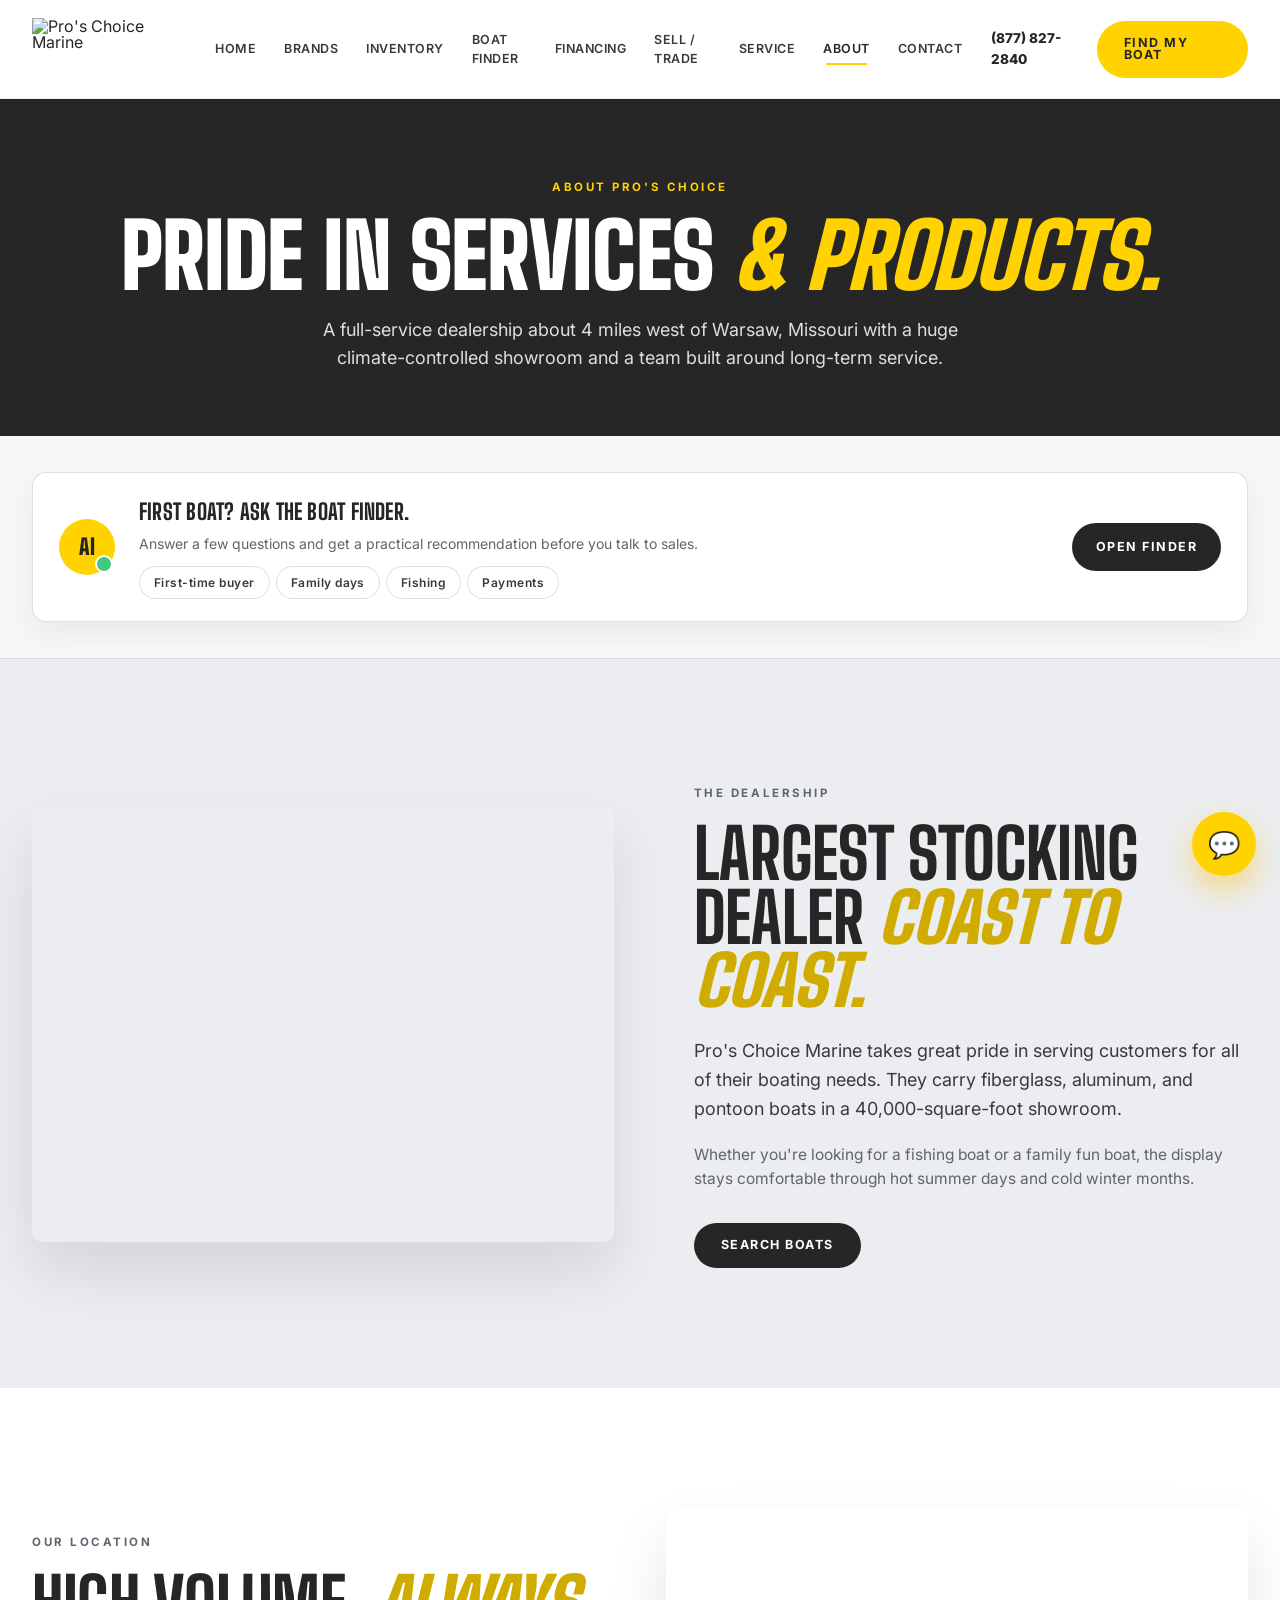
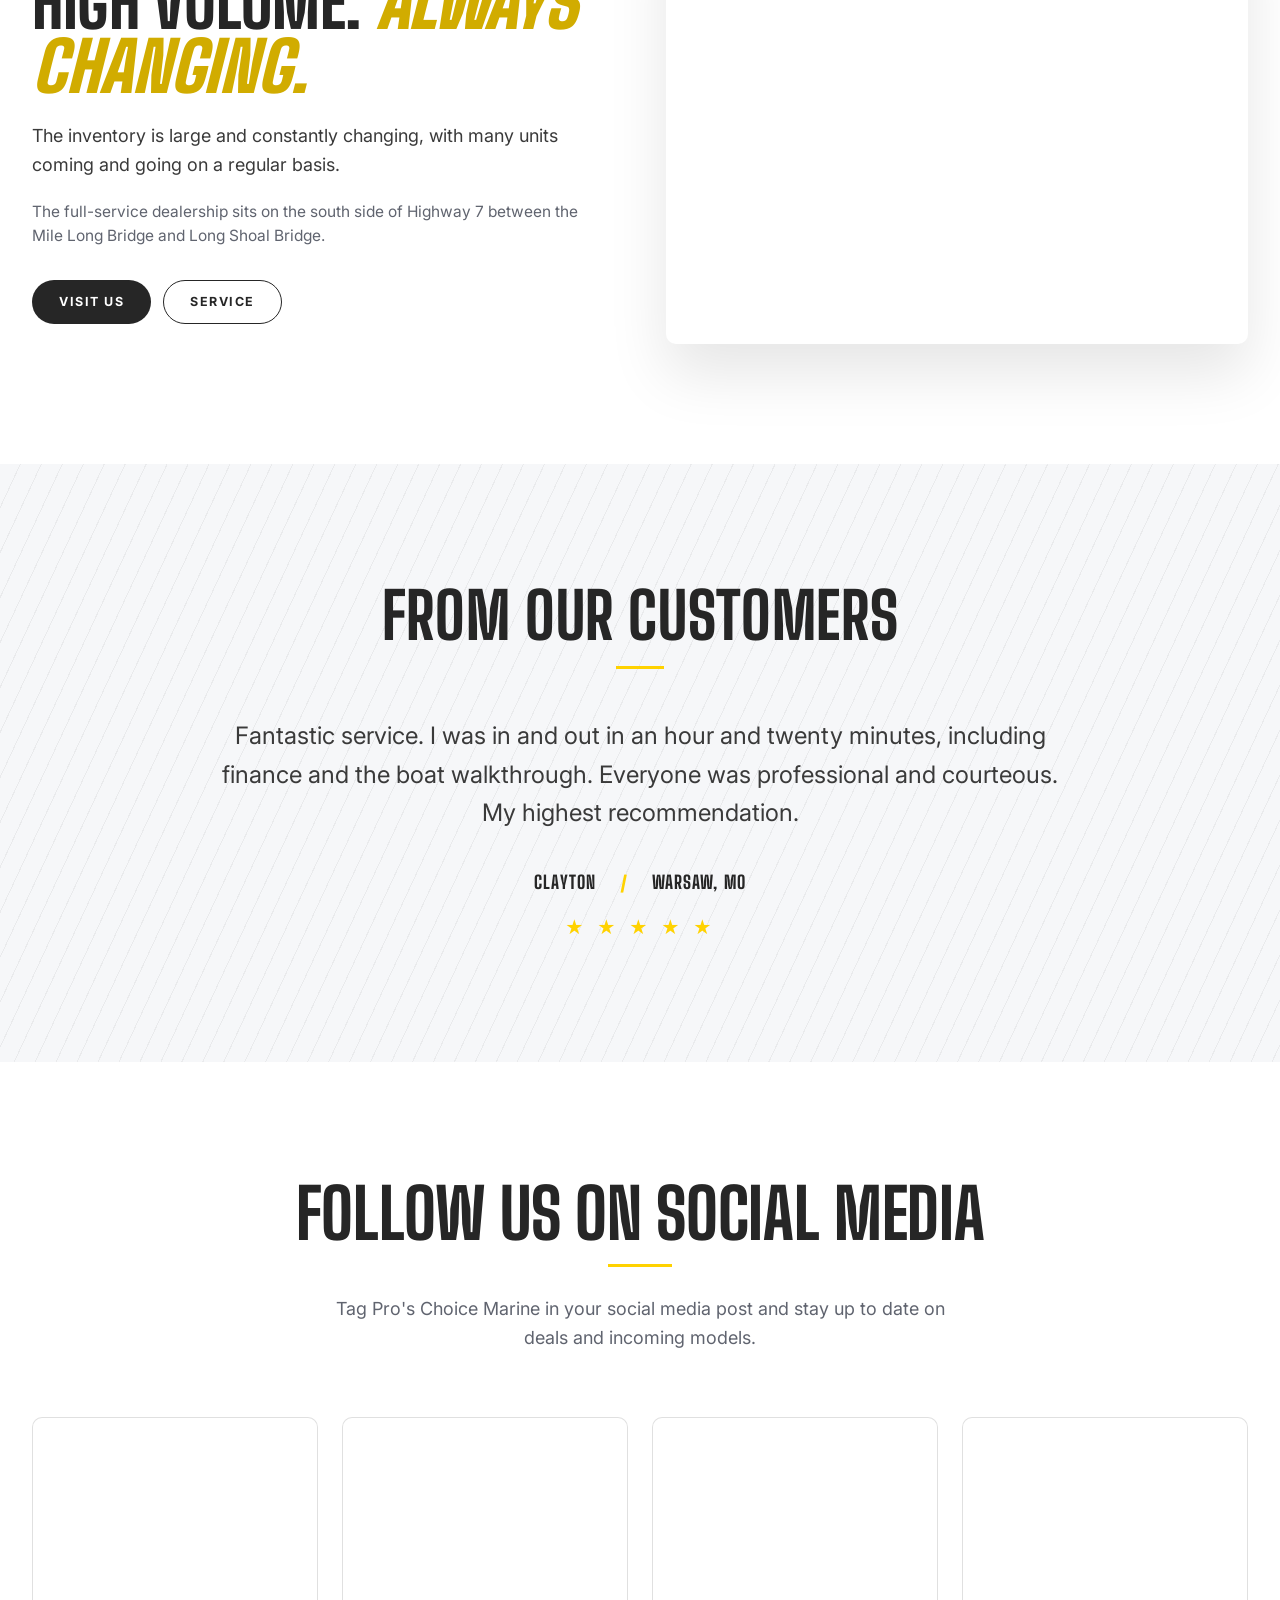
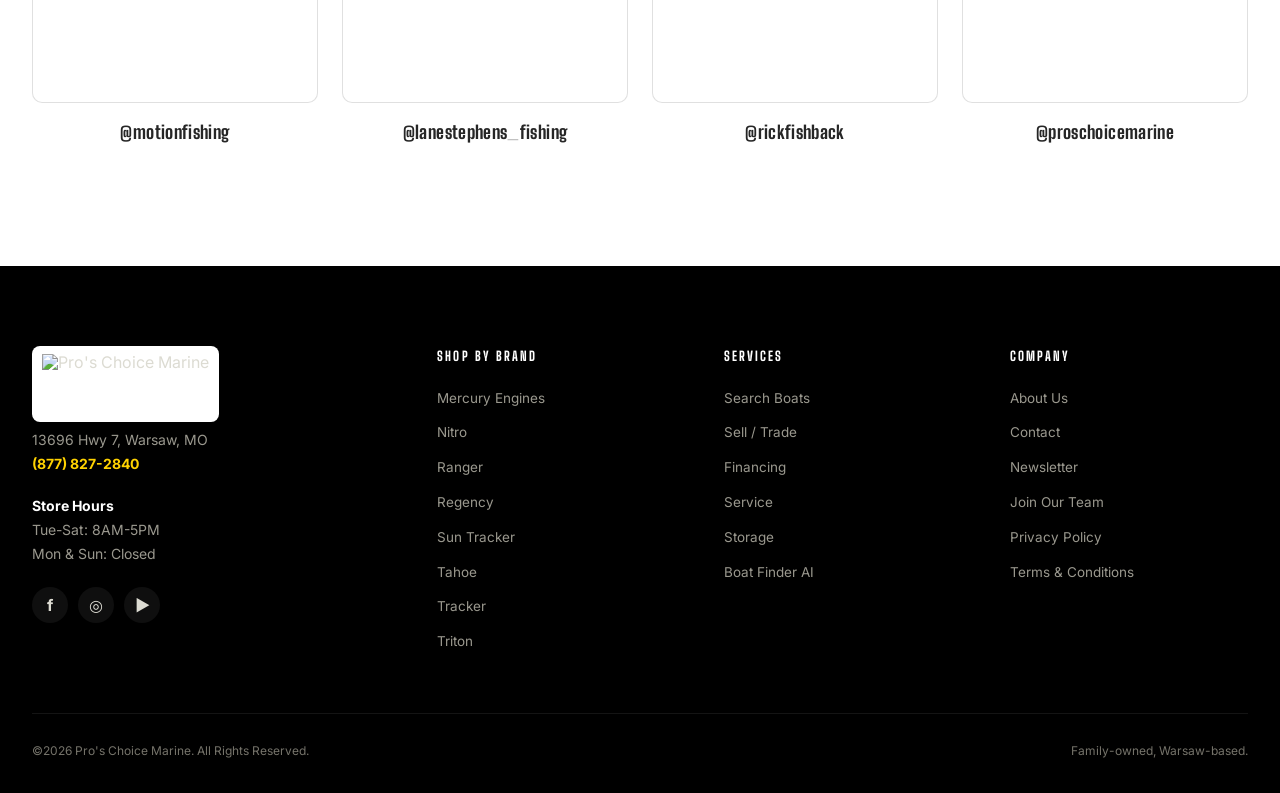
==== about.html @ fb66e01d "Initial Pro's Choice Marine website" ====
<!DOCTYPE html>
<html lang="en">
<head>
<meta charset="UTF-8" />
<meta name="viewport" content="width=device-width,initial-scale=1.0" />
<title>About Pro's Choice Marine</title>
<meta name="description" content="Learn about Pro's Choice Marine, the full-service boat dealership and marine repair center in Warsaw, Missouri." />
<meta name="theme-color" content="#000000">
<link rel="preconnect" href="https://fonts.googleapis.com">
<link rel="preconnect" href="https://fonts.gstatic.com" crossorigin>
<link href="https://fonts.googleapis.com/css2?family=Big+Shoulders+Display:wght@600;700;800;900&family=Inter:wght@400;500;600;700;800;900&display=swap" rel="stylesheet">
<link rel="stylesheet" href="styles.css">
</head>
<body>
<nav class="nav" id="siteNav">
  <div class="nav-in">
    <a href="index.html" class="logo" aria-label="Pro's Choice Marine"><img class="logo-img" src="https://www.proschoicemarine.com/images/logo-color.png" alt="Pro's Choice Marine"></a>
    <div class="nav-links">
      <a href="index.html">Home</a>
      <a href="brands.html">Brands</a>
      <a href="inventory.html">Inventory</a>
      <a href="boat-finder.html">Boat Finder</a>
      <a href="financing.html">Financing</a>
      <a href="sell-trade.html">Sell / Trade</a>
      <a href="service.html">Service</a>
      <a href="about.html" class="active" aria-current="page">About</a>
      <a href="contact.html">Contact</a>
    </div>
    <div class="nav-cta">
      <a href="tel:8778272840" class="nav-phone">(877) 827-2840</a>
      <a href="boat-finder.html" class="btn btn-accent">Find My Boat</a>
      <button class="mob-toggle" id="mobToggle" aria-label="Open menu">☰</button>
    </div>
  </div>
</nav>
<main>
<section class="page-hero">
  <div class="container">
    <span class="eyebrow">About Pro's Choice</span>
    <h1>Pride in services <em>&amp; products.</em></h1>
    <p class="lede">A full-service dealership about 4 miles west of Warsaw, Missouri with a huge climate-controlled showroom and a team built around long-term service.</p>
  </div>
</section>
<section class="ask-panel-section">
  <div class="container">
    <div class="ask-panel">
      <div class="ask-avatar">AI</div>
      <div class="ask-body">
        <strong>First boat? Ask the Boat Finder.</strong>
        <span>Answer a few questions and get a practical recommendation before you talk to sales.</span>
        <div class="ask-chips">
          <button data-chat="First-time buyer guide">First-time buyer</button>
          <button data-chat="Best boat for family days">Family days</button>
          <button data-chat="Best fishing boat">Fishing</button>
          <button data-chat="Financing">Payments</button>
        </div>
      </div>
      <a href="boat-finder.html" class="ask-cta">Open Finder</a>
    </div>
  </div>
</section>
<section class="block paper">
  <div class="container">
    <div class="about-block">
      <div class="about-img" style="background-image:url('https://dlqxt4mfnxo6k.cloudfront.net/proschoicemarine.com/aHR0cHM6Ly9zMy5hbWF6b25hd3MuY29tL2J1aWxkZXJjbG91ZC9iOGZlYTcwMjgyMmQxZTRhMTk5MjViNDYxMWQ5ZDk4MC5qcGVn/webp/800/800')"></div>
      <div><span class="eyebrow">The Dealership</span><h2 class="display" style="margin-top:18px;margin-bottom:24px">Largest stocking dealer <em>coast to coast.</em></h2><p class="lede" style="margin-bottom:20px">Pro's Choice Marine takes great pride in serving customers for all of their boating needs. They carry fiberglass, aluminum, and pontoon boats in a 40,000-square-foot showroom.</p><p style="color:var(--mute);font-size:15.5px;margin-bottom:32px">Whether you're looking for a fishing boat or a family fun boat, the display stays comfortable through hot summer days and cold winter months.</p><a href="inventory.html" class="btn btn-dark">Search Boats</a></div>
    </div>
  </div>
</section>
<section class="block">
  <div class="container">
    <div class="about-block flip">
      <div><span class="eyebrow">Our Location</span><h2 class="display" style="margin-top:18px;margin-bottom:24px">High volume. <em>Always changing.</em></h2><p class="lede" style="margin-bottom:20px">The inventory is large and constantly changing, with many units coming and going on a regular basis.</p><p style="color:var(--mute);font-size:15.5px;margin-bottom:32px">The full-service dealership sits on the south side of Highway 7 between the Mile Long Bridge and Long Shoal Bridge.</p><div style="display:flex;gap:12px;flex-wrap:wrap"><a href="contact.html" class="btn btn-dark">Visit Us</a><a href="service.html" class="btn btn-outline">Service</a></div></div>
      <div class="about-img" style="background-image:url('https://i.ytimg.com/vi/MoQXNzZSgOo/maxresdefault.jpg')"></div>
    </div>
  </div>
</section>
<section class="testi-block"><div class="testi-bg"></div><div class="container"><div class="testi-inner"><div class="testi-eyebrow">From Our Customers</div><p class="testi-quote">Fantastic service. I was in and out in an hour and twenty minutes, including finance and the boat walkthrough. Everyone was professional and courteous. My highest recommendation.</p><div class="testi-meta"><span>Clayton</span><span class="sep">/</span><span>Warsaw, MO</span></div><div class="testi-stars">★ ★ ★ ★ ★</div></div></div></section>
<section class="social-block"><div class="container"><div class="head" style="text-align:center"><h2 class="display">Follow Us On Social Media</h2><div class="underline"></div><p class="lede">Tag Pro's Choice Marine in your social media post and stay up to date on deals and incoming models.</p></div><div class="social-grid"><a href="https://www.instagram.com/p/CbdvI5q0rYIP/" target="_blank" class="social-card"><div class="social-card-img" style="background-image:url('https://dlqxt4mfnxo6k.cloudfront.net/proschoicemarine.com/aHR0cHM6Ly9zMy5hbWF6b25hd3MuY29tL2J1aWxkZXJjbG91ZC81Mjg1OGNmNmFjYzRjYzlmOGQyYjhiMTlhNzVhMDVlYS5wbmc=/webp/400/400')"></div><div class="social-handle">@motionfishing</div></a><a href="https://www.instagram.com/p/CnSuynjL2a2/" target="_blank" class="social-card"><div class="social-card-img" style="background-image:url('https://dlqxt4mfnxo6k.cloudfront.net/proschoicemarine.com/aHR0cHM6Ly9zMy5hbWF6b25hd3MuY29tL2J1aWxkZXJjbG91ZC9mM2Y3ZTAyZWZiNzFlOTNhMWFlMTQyMGJmNmNiZjVjYi5wbmc=/webp/400/400')"></div><div class="social-handle">@lanestephens_fishing</div></a><a href="https://www.instagram.com/p/COqramtLrrf/" target="_blank" class="social-card"><div class="social-card-img" style="background-image:url('https://dlqxt4mfnxo6k.cloudfront.net/proschoicemarine.com/aHR0cHM6Ly9zMy5hbWF6b25hd3MuY29tL2J1aWxkZXJjbG91ZC8wYzFlNTMxMDA5NjUwZjc2OTQyZWJhNDNjNzJmZGJjYS5qcGVn/webp/400/400')"></div><div class="social-handle">@rickfishback</div></a><a href="https://www.instagram.com/proschoicemarine/" target="_blank" class="social-card"><div class="social-card-img" style="background-image:url('https://dlqxt4mfnxo6k.cloudfront.net/proschoicemarine.com/aHR0cHM6Ly9zMy5hbWF6b25hd3MuY29tL2J1aWxkZXJjbG91ZC8xMWMzN2QwYzFiOWE0MTg4MDRkZDk1MWIxZWExNWY0YS5wbmc=/webp/400/400')"></div><div class="social-handle">@proschoicemarine</div></a></div></div></section>
</main>
<footer class="footer">
  <div class="container">
    <div class="footer-grid">
      <div>
        <a href="index.html" class="logo"><img class="logo-img" src="https://www.proschoicemarine.com/images/logo-color.png" alt="Pro's Choice Marine"></a>
        <p class="footer-about" style="margin-top:6px">13696 Hwy 7, Warsaw, MO<br><a href="tel:8778272840" style="color:var(--accent);font-weight:700">(877) 827-2840</a></p>
        <p class="footer-about" style="margin-top:18px"><strong style="color:#fff;font-weight:700">Store Hours</strong><br>Tue-Sat: 8AM-5PM<br>Mon &amp; Sun: Closed</p>
        <div class="social" style="margin-top:22px">
          <a href="https://www.facebook.com/proschoicemarine" aria-label="Facebook">f</a>
          <a href="https://www.instagram.com/proschoicemarine/" aria-label="Instagram">◎</a>
          <a href="https://www.youtube.com/@proschoicemarine7536/featured" aria-label="YouTube">▶</a>
        </div>
      </div>
      <div>
        <h5>Shop By Brand</h5>
        <ul>
          <li><a href="inventory.html?brand=Mercury%20Engines">Mercury Engines</a></li>
          <li><a href="inventory.html?brand=Nitro">Nitro</a></li>
          <li><a href="inventory.html?brand=Ranger">Ranger</a></li>
          <li><a href="inventory.html?brand=Regency">Regency</a></li>
          <li><a href="inventory.html?brand=Sun%20Tracker">Sun Tracker</a></li>
          <li><a href="inventory.html?brand=Tahoe">Tahoe</a></li>
          <li><a href="inventory.html?brand=Tracker">Tracker</a></li>
          <li><a href="inventory.html?brand=Triton">Triton</a></li>
        </ul>
      </div>
      <div>
        <h5>Services</h5>
        <ul>
          <li><a href="inventory.html">Search Boats</a></li>
          <li><a href="sell-trade.html">Sell / Trade</a></li>
          <li><a href="financing.html">Financing</a></li>
          <li><a href="service.html">Service</a></li>
          <li><a href="service.html">Storage</a></li>
          <li><a href="boat-finder.html">Boat Finder AI</a></li>
        </ul>
      </div>
      <div>
        <h5>Company</h5>
        <ul>
          <li><a href="about.html">About Us</a></li>
          <li><a href="contact.html">Contact</a></li>
          <li><a href="contact.html">Newsletter</a></li>
          <li><a href="contact.html">Join Our Team</a></li>
          <li><a href="contact.html">Privacy Policy</a></li>
          <li><a href="contact.html">Terms &amp; Conditions</a></li>
        </ul>
      </div>
    </div>
    <div class="footer-bot">
      <div>©2026 Pro's Choice Marine. All Rights Reserved.</div>
      <div>Family-owned, Warsaw-based.</div>
    </div>
  </div>
</footer>
<button class="chat-btn" id="chatBtn" aria-label="Open chat">💬</button>
<div class="chat-window" id="chatWindow">
  <div class="chat-header">
    <div class="chat-avatar">P</div>
    <div><h4>Ask Pro's Choice</h4><div class="status">● Online</div></div>
    <button class="chat-close" id="chatClose" aria-label="Close chat">✕</button>
  </div>
  <div class="chat-messages" id="chatMessages"></div>
  <div class="quick-replies" id="quickReplies"></div>
  <div class="chat-input-row">
    <input type="text" id="chatInput" placeholder="Type your question..." autocomplete="off">
    <button class="chat-send" id="chatSend">Send</button>
  </div>
</div>
<script src="site.js"></script>
</body>
</html>
---- styles.css ----
/* ==========================================================================
   Pro's Choice Marine — shared stylesheet
   ========================================================================== */

/* ============== TOKENS ============== */
:root{
  --bg:#ffffff;
  --bg-2:#f6f7f9;
  --paper:#ebedf0;
  --ink:#262626;
  --ink-2:#3a3a3a;
  --mute:#60646f;
  --line:rgba(38,38,38,0.14);
  --line-soft:rgba(38,38,38,0.08);
  --accent:#FFD200;
  --accent-2:#d1ac00;
  --accent-soft:#fff6bf;
  --water:#60919E;
  --display:'Big Shoulders Display','Inter Black',sans-serif;
  --sans:'Inter',system-ui,-apple-system,sans-serif;
  --xshadow:0 30px 60px rgba(0,0,0,0.10);
}
*{box-sizing:border-box;margin:0;padding:0}
html{scroll-behavior:smooth}
body{
  font-family:var(--sans);color:var(--ink);background:var(--bg);
  -webkit-font-smoothing:antialiased;line-height:1.55;overflow-x:hidden;
}
a{color:inherit;text-decoration:none}
img{max-width:100%;display:block}
button{font-family:inherit;cursor:pointer;border:none;background:none;color:inherit}
::selection{background:var(--accent);color:#000}
.container{max-width:1280px;margin:0 auto;padding:0 32px}
@media(max-width:640px){.container{padding:0 20px}}

/* ============== TYPE ============== */
.display{
  font-family:var(--display);font-weight:800;
  letter-spacing:-.005em;line-height:.92;text-transform:uppercase;
}
h1.display{font-size:clamp(54px,8vw,124px);font-weight:900}
h2.display{font-size:clamp(40px,5.4vw,76px);font-weight:800}
h3.display{font-size:clamp(26px,3.2vw,38px);font-weight:800}
.display em{font-style:italic;color:var(--accent-2);font-weight:900}
.eyebrow{
  font-family:var(--sans);font-size:11.5px;letter-spacing:.22em;text-transform:uppercase;
  color:var(--mute);font-weight:700;
}
.lede{font-size:18px;color:var(--ink-2);line-height:1.6;max-width:640px}

/* ============== BUTTONS ============== */
.btn{
  display:inline-flex;align-items:center;gap:10px;
  padding:15px 26px;border-radius:999px;
  font-size:12.5px;font-weight:700;letter-spacing:.12em;text-transform:uppercase;
  transition:all .25s ease;border:1px solid transparent;line-height:1;
}
.btn-dark{background:var(--ink);color:#fff}
.btn-dark:hover{background:#000;transform:translateY(-1px)}
.btn-accent{background:var(--accent);color:var(--ink)}
.btn-accent:hover{background:#fff;color:var(--ink)}
.btn-outline{border:1.5px solid var(--ink);color:var(--ink)}
.btn-outline:hover{background:var(--ink);color:#fff}
.btn-outline-light{border:1.5px solid #fff;color:#fff}
.btn-outline-light:hover{background:#fff;color:#000}
.btn-ghost{color:var(--ink)}
.btn-ghost:hover{color:var(--accent-2)}

/* ============== NAV ============== */
.nav{
  background:rgba(255,255,255,.94);
  border-bottom:1px solid var(--line-soft);
  position:sticky;top:0;z-index:50;
  backdrop-filter:blur(12px);
  -webkit-backdrop-filter:blur(12px);
}
.nav-in{display:flex;align-items:center;justify-content:space-between;padding:18px 32px;max-width:1360px;margin:0 auto;gap:18px}
.nav-links{display:flex;gap:6px;align-items:center}
.nav-links a{
  padding:10px 11px;font-size:12.5px;color:var(--ink-2);font-weight:600;letter-spacing:.04em;
  transition:color .15s;text-transform:uppercase;position:relative;
}
.nav-links a:hover{color:var(--accent-2)}
.nav-links a.active{color:var(--ink)}
.nav-links a.active::after{
  content:"";position:absolute;left:14px;right:14px;bottom:4px;
  height:2px;background:var(--accent);
}
.nav-cta{display:flex;gap:10px;align-items:center}
.nav-phone{font-weight:800;font-size:13.5px;color:var(--ink)}
.mob-toggle{display:none;font-size:22px}
@media(max-width:1120px){.nav-links{display:none}.mob-toggle{display:block}.nav-phone{display:none}}
@media(max-width:1120px){
  .nav.open .nav-links{
    position:absolute;left:16px;right:16px;top:100%;display:flex;
    flex-direction:column;align-items:stretch;gap:0;padding:12px;
    background:#fff;border:1px solid var(--line);box-shadow:var(--xshadow);
    border-radius:8px;
  }
  .nav.open .nav-links a{padding:14px 16px;border-bottom:1px solid var(--line-soft)}
  .nav.open .nav-links a:last-child{border-bottom:0}
}

/* ============== LOGO ============== */
.logo{display:inline-flex;align-items:center;gap:0;text-decoration:none;line-height:1}
.logo-svg{height:54px;width:auto;display:block}
.logo-img{height:62px;width:auto;display:block}
@media(max-width:520px){.logo-img{height:48px}}

/* ============== HERO (home only) ============== */
.hero-video-wrap{
  position:relative;width:100%;min-height:calc(100vh - 88px);
  background:#000;overflow:hidden;isolation:isolate;
}
@media(max-width:780px){.hero-video-wrap{min-height:560px}}
@media(max-width:520px){.hero-video-wrap{min-height:520px}}
.hero-gradient{
  position:absolute;inset:0;z-index:0;
  background:
    radial-gradient(ellipse at 20% 30%, rgba(255,194,14,.18) 0%, transparent 55%),
    radial-gradient(ellipse at 80% 75%, rgba(30,90,160,.35) 0%, transparent 60%),
    linear-gradient(135deg,#070b14 0%,#0e1a30 50%,#050810 100%);
}
.hero-poster{
  position:absolute;inset:0;z-index:1;
  background-image:url('https://i.ytimg.com/vi/MoQXNzZSgOo/maxresdefault.jpg'),url('https://dlqxt4mfnxo6k.cloudfront.net/proschoicemarine.com/aHR0cHM6Ly9zMy5hbWF6b25hd3MuY29tL2J1aWxkZXJjbG91ZC9iOGZlYTcwMjgyMmQxZTRhMTk5MjViNDYxMWQ5ZDk4MC5qcGVn/webp/800/800');
  background-size:cover;background-position:center;
  opacity:.2;
  animation:slowZoom 24s ease-in-out infinite alternate;
}
@keyframes slowZoom{from{transform:scale(1.02)}to{transform:scale(1.12)}}
.hero-bgvideo-wrap{
  position:absolute;inset:0;z-index:2;overflow:hidden;pointer-events:none;background:transparent;
}
.hero-bgvideo{
  position:absolute;top:50%;left:50%;
  transform:translate(-50%,-50%);
  width:max(100vw,177.78vh);
  height:max(56.25vw,100vh);
  border:0;pointer-events:none;opacity:.96;
}
.hero-video-overlay{
  position:absolute;inset:0;z-index:5;
  background:
    linear-gradient(90deg, rgba(0,0,0,.86) 0%, rgba(0,0,0,.56) 43%, rgba(0,0,0,.05) 78%),
    linear-gradient(180deg, rgba(0,0,0,.08) 0%, rgba(0,0,0,.26) 100%);
  display:flex;flex-direction:column;justify-content:flex-end;
  padding:72px 32px 86px;color:#fff;
}
.hero-content-inner{max-width:1280px;margin:0 auto;width:100%}
.hero-tagline{max-width:880px}
.hero-eyebrow{
  display:inline-flex;align-items:center;gap:12px;
  font-size:11.5px;font-weight:700;letter-spacing:.24em;text-transform:uppercase;
  color:var(--accent);margin-bottom:22px;
}
.hero-eyebrow::before{content:"";width:7px;height:7px;border-radius:50%;background:var(--accent)}
.hero-tagline h1{color:#fff;margin-bottom:24px;text-shadow:0 6px 30px rgba(0,0,0,.4)}
.hero-tagline h1 em{color:var(--accent);font-style:italic;display:inline-block;margin-right:.22em}
.hero-tagline h1 .headline-tail{display:inline-block;margin-left:.16em;padding-left:.16em}
.hero-tagline p{color:rgba(255,255,255,.92);font-size:18px;max-width:620px;line-height:1.55;margin-bottom:32px;text-shadow:0 2px 14px rgba(0,0,0,.4)}
.hero-btns{display:flex;gap:12px;flex-wrap:wrap}
@media(max-width:520px){
  .nav-in{padding:14px 20px}
  .nav-cta .btn{padding:14px 20px;font-size:11.5px}
  .hero-video-wrap{min-height:650px}
  .hero-video-overlay{padding:110px 24px 58px}
  .hero-tagline h1{font-size:clamp(44px,14.5vw,60px);line-height:.92}
  .hero-tagline p{font-size:16px;line-height:1.55}
  .hero-btns{gap:10px}
  .hero-btns .btn{width:100%;max-width:240px;justify-content:center}
}

/* ============== PAGE HERO (used on all non-home pages) ============== */
.page-hero{
  background:var(--ink);color:#fff;padding:80px 0 64px;text-align:center;position:relative;
}
.page-hero .eyebrow{color:var(--accent);display:block;margin-bottom:16px}
.page-hero h1{color:#fff;font-family:var(--display);font-size:clamp(48px,7vw,92px);font-weight:900;line-height:.95;letter-spacing:-.01em;text-transform:uppercase;margin-bottom:18px}
.page-hero h1 em{color:var(--accent);font-style:italic}
.page-hero .lede{color:rgba(255,255,255,.85);font-size:18px;max-width:680px;margin:0 auto;line-height:1.55}

/* ============== ASK PANEL (chatbot promo near top of every page) ============== */
.ask-panel-section{
  background:var(--bg-2);border-bottom:1px solid var(--line);padding:36px 0;
}
.ask-panel{
  display:flex;align-items:center;gap:24px;
  background:#fff;border:1px solid var(--line);border-radius:14px;padding:22px 26px;
  box-shadow:0 12px 30px rgba(0,0,0,.06);
}
@media(max-width:780px){.ask-panel{flex-direction:column;align-items:flex-start;padding:22px 22px}}
.ask-avatar{
  width:56px;height:56px;border-radius:50%;background:var(--accent);color:var(--ink);
  display:flex;align-items:center;justify-content:center;
  font-family:var(--display);font-weight:900;font-size:22px;flex-shrink:0;
  position:relative;
}
.ask-avatar::after{content:"";position:absolute;bottom:2px;right:2px;width:14px;height:14px;background:#3fc97e;border-radius:50%;border:2.5px solid #fff}
.ask-body{flex:1;min-width:0}
.ask-body strong{display:block;font-family:var(--display);font-size:22px;font-weight:800;letter-spacing:.01em;color:var(--ink);text-transform:uppercase;margin-bottom:4px}
.ask-body > span{display:block;font-size:14px;color:var(--mute);margin-bottom:12px}
.ask-chips{display:flex;flex-wrap:wrap;gap:6px}
.ask-chips button{
  padding:8px 14px;border-radius:999px;background:var(--bg);border:1px solid var(--line);
  font-size:12px;font-weight:600;color:var(--ink-2);transition:all .15s;letter-spacing:.04em;
}
.ask-chips button:hover{background:var(--ink);color:var(--accent);border-color:var(--ink)}
.ask-cta{
  background:var(--ink);color:#fff;padding:14px 24px;border-radius:999px;
  font-size:12.5px;font-weight:700;letter-spacing:.12em;text-transform:uppercase;
  flex-shrink:0;transition:all .2s;
}
.ask-cta:hover{background:var(--accent);color:var(--ink)}

/* ============== STATS ============== */
.stats{padding:64px 0;border-bottom:1px solid var(--line)}
.stats-grid{display:grid;grid-template-columns:repeat(4,1fr);gap:32px}
@media(max-width:780px){.stats-grid{grid-template-columns:repeat(2,1fr);gap:36px}}
.stat .num{font-family:var(--display);font-size:clamp(48px,6vw,80px);font-weight:900;line-height:1;letter-spacing:-.01em}
.stat .num span{color:var(--accent-2)}
.stat .label{font-size:11.5px;letter-spacing:.2em;text-transform:uppercase;color:var(--mute);margin-top:10px;font-weight:700}

/* ============== SECTION SHELL ============== */
section.block{padding:120px 0;position:relative}
@media(max-width:780px){section.block{padding:88px 0}}
.head{margin-bottom:64px;max-width:920px}
.head .eyebrow{margin-bottom:18px;display:block}
.head h2{margin-bottom:18px}
.head .lede{font-size:18px;color:var(--mute)}
.paper{background:var(--paper)}
.ink-section{background:var(--ink);color:#dcdbd2}
.ink-section h2.display,.ink-section h3.display{color:#fff}
.ink-section .lede{color:#b8b6ad}
.ink-section .eyebrow{color:#9b9a91}

/* ============== PILLARS ============== */
.pillars{display:grid;grid-template-columns:repeat(3,1fr);gap:40px}
@media(max-width:900px){.pillars{grid-template-columns:1fr;gap:40px}}
.pillar .num-tag{font-family:var(--display);font-style:italic;font-size:14px;color:var(--accent-2);margin-bottom:14px;letter-spacing:.04em;font-weight:800}
.pillar h3{margin-bottom:14px}
.pillar p{color:var(--mute);font-size:15.5px;line-height:1.65}

/* ============== BRAND CIRCLES ============== */
.brand-circles{display:grid;grid-template-columns:repeat(4,1fr);gap:36px 24px}
@media(max-width:900px){.brand-circles{grid-template-columns:repeat(3,1fr)}}
@media(max-width:600px){.brand-circles{grid-template-columns:repeat(2,1fr)}}
.brand-circle{display:flex;flex-direction:column;align-items:center;gap:14px;cursor:pointer;transition:transform .25s}
.brand-circle:hover{transform:translateY(-6px)}
.circle-img{
  width:100%;aspect-ratio:1;border-radius:50%;
  background-size:cover;background-position:center;background-color:#fff;
  border:1px solid var(--line);box-shadow:0 12px 30px rgba(0,0,0,.08);
  transition:box-shadow .25s,border-color .25s;
}
.brand-circle:hover .circle-img{box-shadow:0 20px 40px rgba(0,0,0,.14);border-color:var(--accent)}
.brand-circle h4{font-family:var(--display);font-size:20px;font-weight:800;letter-spacing:.02em;text-transform:uppercase;color:var(--ink);text-align:center}
.brand-cta-row{display:flex;justify-content:center;gap:12px;margin-top:60px;flex-wrap:wrap}

/* ============== DOORS ============== */
.doors{display:grid;grid-template-columns:repeat(3,1fr);gap:18px}
@media(max-width:900px){.doors{grid-template-columns:1fr}}
.door{
  padding:40px;border:1px solid var(--line);border-radius:10px;
  background:var(--bg-2);transition:all .25s ease;
  display:flex;flex-direction:column;gap:14px;min-height:320px;
}
.door:hover{transform:translateY(-4px);box-shadow:var(--xshadow);border-color:var(--ink)}
.door .door-eyebrow{font-family:var(--display);font-style:italic;font-size:14px;color:var(--accent-2);font-weight:800}
.door h3{font-family:var(--display);font-size:32px;font-weight:800;line-height:1;letter-spacing:.01em;text-transform:uppercase}
.door p{color:var(--mute);font-size:14.5px;line-height:1.6;flex:1}
.door .door-cta{display:inline-flex;gap:6px;color:var(--ink);font-weight:700;font-size:12px;letter-spacing:.12em;text-transform:uppercase;align-items:center}
.door .door-cta:hover{color:var(--accent-2)}

/* ============== MULTI-PAGE CARDS + SPLITS ============== */
.page-grid{display:grid;grid-template-columns:repeat(3,1fr);gap:18px}
@media(max-width:980px){.page-grid{grid-template-columns:repeat(2,1fr)}}
@media(max-width:640px){.page-grid{grid-template-columns:1fr}}
.page-card{
  background:#fff;border:1px solid var(--line);border-radius:10px;padding:30px;
  min-height:220px;display:flex;flex-direction:column;gap:12px;transition:all .25s ease;
}
.page-card:hover{transform:translateY(-4px);box-shadow:var(--xshadow);border-color:var(--ink)}
.page-card .kicker{font-family:var(--display);font-style:italic;font-size:14px;color:var(--accent-2);font-weight:800;letter-spacing:.04em;text-transform:uppercase}
.page-card h3{font-family:var(--display);font-size:30px;line-height:1;font-weight:800;letter-spacing:.01em;text-transform:uppercase}
.page-card p{color:var(--mute);font-size:14.5px;line-height:1.6;flex:1}
.page-card .arrow{font-size:11.5px;font-weight:800;letter-spacing:.12em;text-transform:uppercase;color:var(--ink)}
.split-list{display:grid;grid-template-columns:repeat(2,1fr);gap:18px;margin-top:28px}
@media(max-width:700px){.split-list{grid-template-columns:1fr}}
.detail-tile{background:#fff;border:1px solid var(--line);border-radius:10px;padding:24px}
.detail-tile h4{font-family:var(--display);font-size:22px;font-weight:800;text-transform:uppercase;letter-spacing:.02em;margin-bottom:8px}
.detail-tile p{color:var(--mute);font-size:14.5px;line-height:1.55}
.mini-split{display:grid;grid-template-columns:1fr 1fr;gap:48px;align-items:start}
@media(max-width:900px){.mini-split{grid-template-columns:1fr;gap:34px}}
.contact-grid{display:grid;grid-template-columns:1.05fr 1fr;gap:28px;align-items:start}
@media(max-width:900px){.contact-grid{grid-template-columns:1fr}}
.newsletter-card{background:#fff;border:1px solid var(--line);border-radius:10px;padding:36px}
.brand-copy-grid{display:grid;grid-template-columns:repeat(4,1fr);gap:16px;margin-top:48px}
@media(max-width:980px){.brand-copy-grid{grid-template-columns:repeat(2,1fr)}}
@media(max-width:560px){.brand-copy-grid{grid-template-columns:1fr}}
.brand-copy{background:#fff;border:1px solid var(--line);border-radius:10px;padding:22px}
.brand-copy h4{font-family:var(--display);font-size:24px;font-weight:800;text-transform:uppercase;letter-spacing:.01em;margin-bottom:8px}
.brand-copy p{font-size:14px;color:var(--mute);line-height:1.55}

/* ============== BOAT FINDER ============== */
.finder-wrap{display:grid;grid-template-columns:1.1fr 1.4fr;gap:64px;align-items:start}
@media(max-width:980px){.finder-wrap{grid-template-columns:1fr;gap:36px}}
.finder-card{background:#fff;border:1px solid var(--line);border-radius:10px;overflow:hidden;box-shadow:var(--xshadow)}
.finder-prog{height:3px;background:#1f1f1f}
.finder-prog .bar{height:100%;background:var(--accent);width:0;transition:width .35s ease}
.finder-body{padding:38px}
@media(max-width:520px){.finder-body{padding:28px 22px}}
.q-eyebrow{font-family:var(--display);font-style:italic;font-size:14px;color:var(--accent-2);margin-bottom:10px;font-weight:800;letter-spacing:.04em;text-transform:uppercase}
.q-title{font-family:var(--display);font-size:30px;font-weight:800;line-height:1.05;text-transform:uppercase;letter-spacing:.01em;margin-bottom:24px;color:var(--ink)}
.q-grid{display:grid;grid-template-columns:repeat(2,1fr);gap:10px}
@media(max-width:640px){.q-grid{grid-template-columns:1fr}}
.q-option{
  text-align:left;padding:18px 20px;border-radius:8px;background:var(--bg);
  border:1px solid var(--line);display:flex;gap:14px;align-items:center;transition:all .15s;
}
.q-option:hover{border-color:var(--ink);transform:translateY(-1px)}
.q-option.selected{border-color:var(--accent);background:var(--accent-soft)}
.q-option .icon{font-size:24px;width:36px}
.q-option .label{font-weight:700;font-size:14.5px;color:var(--ink)}
.q-option .desc{font-size:12.5px;color:var(--mute);margin-top:2px}
.finder-nav{display:flex;justify-content:space-between;align-items:center;margin-top:30px;gap:12px}
.step-pill{font-size:11px;letter-spacing:.18em;text-transform:uppercase;color:var(--mute);font-weight:700}
.finder-step{display:none;animation:fade .35s ease}
.finder-step.active{display:block}
@keyframes fade{from{opacity:0;transform:translateY(6px)}to{opacity:1;transform:translateY(0)}}
.recommendation{background:var(--accent-soft);border:1px solid var(--accent);border-radius:8px;padding:24px}
.recommendation .rec-h{font-family:var(--display);font-size:30px;font-weight:900;line-height:1;margin-bottom:8px;text-transform:uppercase;letter-spacing:.01em;color:var(--ink)}
.rec-grid{display:grid;grid-template-columns:repeat(3,1fr);gap:18px;margin-top:18px;padding-top:18px;border-top:1px solid rgba(0,0,0,.15)}
.rec-grid .label{font-size:10.5px;letter-spacing:.18em;text-transform:uppercase;color:var(--mute);font-weight:700}
.rec-grid .val{font-family:var(--display);font-size:22px;margin-top:4px;letter-spacing:.01em;color:var(--ink);font-weight:800;text-transform:uppercase}
.rec-brands{display:flex;flex-wrap:wrap;gap:6px;margin-top:16px}
.rec-brand{background:#000;color:#fff;font-size:11px;font-weight:700;padding:6px 12px;border-radius:999px;letter-spacing:.1em;text-transform:uppercase}

/* ============== INVENTORY ============== */
.filter-bar{display:flex;flex-wrap:wrap;gap:8px;margin-bottom:40px}
.chip{
  padding:10px 18px;border-radius:999px;font-size:12px;font-weight:700;letter-spacing:.08em;text-transform:uppercase;
  background:var(--bg-2);border:1px solid var(--line);color:var(--ink-2);
  cursor:pointer;transition:all .15s;
}
.chip:hover{border-color:var(--ink)}
.chip.active{background:var(--ink);color:#fff;border-color:var(--ink)}
.boat-grid{display:grid;grid-template-columns:repeat(3,1fr);gap:24px}
@media(max-width:900px){.boat-grid{grid-template-columns:repeat(2,1fr)}}
@media(max-width:560px){.boat-grid{grid-template-columns:1fr}}
.boat-card{background:#fff;border:1px solid var(--line);border-radius:10px;overflow:hidden;transition:all .25s;cursor:pointer;display:flex;flex-direction:column}
.boat-card:hover{transform:translateY(-4px);box-shadow:var(--xshadow);border-color:var(--ink)}
.boat-img{aspect-ratio:16/10;background-size:cover;background-position:center;position:relative;background-color:#e8e6dd}
.boat-tag{position:absolute;top:14px;left:14px;background:#fff;color:var(--ink);font-size:10.5px;font-weight:700;letter-spacing:.12em;padding:6px 11px;border-radius:999px;text-transform:uppercase}
.boat-tag.gold{background:var(--accent);color:#000}
.boat-fav{position:absolute;top:12px;right:12px;background:rgba(255,255,255,.95);border-radius:50%;width:36px;height:36px;display:flex;align-items:center;justify-content:center;font-size:16px}
.boat-body{padding:22px;display:flex;flex-direction:column;flex:1}
.boat-brand{font-size:11px;letter-spacing:.18em;text-transform:uppercase;color:var(--mute);font-weight:700;margin-bottom:4px}
.boat-name{font-family:var(--display);font-size:24px;font-weight:800;margin-bottom:12px;text-transform:uppercase;letter-spacing:.01em;line-height:1.05}
.boat-specs{display:flex;flex-wrap:wrap;gap:14px;margin-bottom:18px;font-size:12.5px;color:var(--mute)}
.boat-specs span{position:relative;padding-right:14px}
.boat-specs span:not(:last-child)::after{content:"·";position:absolute;right:2px}
.boat-foot{display:flex;justify-content:space-between;align-items:flex-end;padding-top:18px;border-top:1px solid var(--line-soft);margin-top:auto}
.boat-price{font-family:var(--display);font-size:26px;font-weight:800;letter-spacing:.01em}
.boat-price small{display:block;font-size:11px;color:var(--mute);font-family:var(--sans);font-weight:500;margin-top:2px;text-transform:none;letter-spacing:0}
.boat-link{font-size:11.5px;font-weight:700;letter-spacing:.12em;text-transform:uppercase}

/* ============== TOOLS ============== */
.tools-grid{display:grid;grid-template-columns:1fr 1fr;gap:24px}
@media(max-width:900px){.tools-grid{grid-template-columns:1fr}}
.tool{background:#fff;border:1px solid var(--line);border-radius:10px;padding:40px}
.tool.full{grid-column:1 / -1}
.tool .t-eyebrow{font-family:var(--display);font-style:italic;font-size:14px;color:var(--accent-2);font-weight:800;letter-spacing:.04em;margin-bottom:8px;text-transform:uppercase}
.tool h3{font-family:var(--display);font-size:34px;font-weight:800;letter-spacing:.01em;margin-bottom:8px;line-height:1;text-transform:uppercase}
.tool .sub{color:var(--mute);font-size:14.5px;margin-bottom:28px}
.slider-row{margin-bottom:22px}
.slider-row label{display:flex;justify-content:space-between;font-size:12px;font-weight:700;color:var(--ink-2);margin-bottom:10px;letter-spacing:.06em;text-transform:uppercase}
.slider-row label .val{color:var(--ink);font-family:var(--display);font-size:22px;font-weight:800;text-transform:none;letter-spacing:0}
input[type=range]{-webkit-appearance:none;width:100%;height:3px;border-radius:3px;background:var(--line);outline:none}
input[type=range]::-webkit-slider-thumb{-webkit-appearance:none;appearance:none;width:20px;height:20px;border-radius:50%;background:var(--ink);cursor:pointer;border:3px solid #fff;box-shadow:0 0 0 1px var(--ink)}
input[type=range]::-moz-range-thumb{width:20px;height:20px;border-radius:50%;background:var(--ink);cursor:pointer;border:3px solid #fff}
.payment-readout{
  margin-top:22px;padding:26px;background:var(--accent-soft);border-radius:8px;
  display:flex;justify-content:space-between;align-items:center;flex-wrap:wrap;gap:18px;
  border:1px solid var(--accent);
}
.payment-readout .label{font-size:11px;letter-spacing:.18em;text-transform:uppercase;color:var(--mute);font-weight:700}
.payment-readout .amount{font-family:var(--display);font-size:60px;font-weight:900;line-height:1;letter-spacing:-.01em}
.payment-readout small{display:block;font-size:11.5px;color:var(--mute);font-family:var(--sans);font-weight:500;margin-top:4px}
.form-grid{display:grid;grid-template-columns:1fr 1fr;gap:16px}
@media(max-width:520px){.form-grid{grid-template-columns:1fr}}
.form-grid label{display:block;font-size:11px;color:var(--mute);text-transform:uppercase;letter-spacing:.14em;font-weight:700;margin-bottom:6px}
.form-grid input, .form-grid select{
  width:100%;padding:13px 14px;border-radius:8px;background:#fff;
  border:1px solid var(--line);color:var(--ink);font-size:14px;font-family:inherit;
}
.form-grid input:focus, .form-grid select:focus{outline:none;border-color:var(--ink)}
.form-grid .full{grid-column:1 / -1}
.trade-result{display:none;margin-top:22px;padding:26px;background:var(--accent-soft);border:1px solid var(--accent);border-radius:8px}
.trade-result.show{display:block;animation:fade .4s ease}
.trade-result .range{font-family:var(--display);font-size:46px;font-weight:900;letter-spacing:-.01em;line-height:1;margin:6px 0 10px}
.trade-result .note{font-size:12.5px;color:var(--mute);margin-top:10px;font-style:italic}

.calendar{display:grid;grid-template-columns:repeat(7,1fr);gap:6px;margin-top:6px}
.cal-dow{text-align:center;font-size:10.5px;letter-spacing:.14em;color:var(--mute);text-transform:uppercase;font-weight:700;padding:8px 0}
.cal-day{
  aspect-ratio:1;display:flex;align-items:center;justify-content:center;
  background:var(--bg);border:1px solid var(--line-soft);border-radius:8px;
  font-size:14px;font-weight:600;cursor:pointer;transition:all .15s;color:var(--ink);
}
.cal-day.disabled{color:#c4c2b9;cursor:not-allowed;background:transparent;border-color:transparent}
.cal-day:not(.disabled):hover{border-color:var(--ink)}
.cal-day.selected{background:var(--ink);color:#fff;border-color:var(--ink)}
.cal-day.today{border-color:var(--accent)}
.cal-head{display:flex;justify-content:space-between;align-items:center;margin:18px 0 8px}
.cal-head h4{font-family:var(--display);font-size:20px;font-weight:800;text-transform:uppercase;letter-spacing:.02em}
.cal-nav{display:flex;gap:6px}
.cal-nav button{width:34px;height:34px;border-radius:8px;background:var(--bg);border:1px solid var(--line);font-size:16px;color:var(--ink)}
.cal-nav button:hover{border-color:var(--ink)}
.schedule-confirm{display:none;margin-top:18px;padding:14px 18px;border:1px solid #2e7a4f;background:#ecf7f0;border-radius:6px;font-size:14px;color:#1a4d31}
.schedule-confirm.show{display:block;animation:fade .4s}

/* ============== ABOUT BLOCKS ============== */
.about-block{display:grid;grid-template-columns:1.05fr 1fr;gap:80px;align-items:center}
.about-block.flip{grid-template-columns:1fr 1.05fr}
@media(max-width:900px){.about-block, .about-block.flip{grid-template-columns:1fr;gap:48px}}
.about-img{aspect-ratio:4/3;background-size:cover;background-position:center;border-radius:10px;box-shadow:var(--xshadow)}

/* ============== TESTIMONIAL ============== */
.testi-block{position:relative;padding:120px 0;background:var(--bg-2);overflow:hidden}
.testi-bg{
  position:absolute;inset:0;opacity:.06;pointer-events:none;
  background-image:repeating-linear-gradient(115deg, transparent 0 18px, var(--ink) 18px 19px);
}
.testi-inner{max-width:920px;margin:0 auto;text-align:center;position:relative}
.testi-eyebrow{font-family:var(--display);font-size:clamp(40px,5vw,68px);font-weight:800;text-transform:uppercase;letter-spacing:.01em;line-height:1;margin-bottom:48px}
.testi-eyebrow::after{content:"";display:block;width:48px;height:3px;background:var(--accent);margin:18px auto 0}
.testi-quote{font-size:clamp(18px,2.1vw,24px);line-height:1.6;color:var(--ink-2);max-width:840px;margin:0 auto 36px}
.testi-meta{display:flex;justify-content:center;align-items:center;gap:24px;font-family:var(--display);font-size:18px;font-weight:800;letter-spacing:.06em;text-transform:uppercase}
.testi-meta .sep{color:var(--accent);font-weight:900}
.testi-stars{margin-top:18px;color:var(--accent);font-size:18px;letter-spacing:4px}

/* ============== SOCIAL GRID ============== */
.social-block{padding:120px 0;text-align:center;position:relative}
.social-block .head{margin-left:auto;margin-right:auto;text-align:center}
.social-block h2{margin-bottom:18px}
.social-block .underline{display:block;width:64px;height:3px;background:var(--accent);margin:18px auto 28px}
.social-block .lede{margin:0 auto;text-align:center}
.social-grid{display:grid;grid-template-columns:repeat(4,1fr);gap:24px;margin-top:64px}
@media(max-width:900px){.social-grid{grid-template-columns:repeat(2,1fr)}}
@media(max-width:520px){.social-grid{grid-template-columns:1fr}}
.social-card{display:block;text-align:center;text-decoration:none}
.social-card-img{aspect-ratio:1;background-size:cover;background-position:center;border-radius:10px;margin-bottom:16px;transition:transform .25s,box-shadow .25s;border:1px solid var(--line)}
.social-card:hover .social-card-img{transform:translateY(-4px);box-shadow:var(--xshadow)}
.social-handle{font-family:var(--display);font-size:18px;font-weight:800;text-transform:lowercase;letter-spacing:.02em;color:var(--ink)}

/* ============== VISIT + NEWSLETTER ============== */
.visit-card{background:var(--paper);padding:36px;border-radius:10px;border:1px solid var(--line)}
.visit-card h3{font-family:var(--display);font-size:30px;font-weight:800;margin-bottom:18px;letter-spacing:.01em;text-transform:uppercase}
.visit-info{font-size:15px;line-height:1.75;color:var(--ink-2)}
.visit-info strong{display:block;font-family:var(--display);font-size:13px;color:var(--accent-2);margin-top:14px;font-weight:800;text-transform:uppercase;letter-spacing:.14em}

/* ============== END CTA ============== */
.end-cta{padding:120px 0}
.end-cta h3{margin-bottom:24px;font-size:clamp(48px,6.5vw,92px);letter-spacing:-.01em;line-height:.95;font-family:var(--display);font-weight:900;text-transform:uppercase}

/* ============== FAQ ============== */
.faq-list{display:flex;flex-direction:column;gap:14px;max-width:880px}
.faq-item{background:#fff;border:1px solid var(--line);border-radius:10px;padding:24px 28px}
.faq-item h4{font-family:var(--display);font-size:20px;font-weight:800;text-transform:uppercase;letter-spacing:.02em;margin-bottom:8px}
.faq-item p{color:var(--mute);font-size:15px;line-height:1.6}

/* ============== SERVICE TYPES ============== */
.service-types{display:grid;grid-template-columns:repeat(3,1fr);gap:18px;margin-bottom:60px}
@media(max-width:900px){.service-types{grid-template-columns:1fr}}
.svc-type{background:#fff;border:1px solid var(--line);border-radius:10px;padding:28px}
.svc-type .icon{font-size:32px;margin-bottom:14px}
.svc-type h4{font-family:var(--display);font-size:22px;font-weight:800;letter-spacing:.02em;text-transform:uppercase;margin-bottom:8px}
.svc-type p{color:var(--mute);font-size:14px;line-height:1.55}

/* ============== FOOTER ============== */
.footer{background:#000;color:#dcdbd2;padding:80px 0 32px}
.footer-grid{display:grid;grid-template-columns:1.5fr 1fr 1fr 1fr;gap:48px;margin-bottom:60px}
@media(max-width:900px){.footer-grid{grid-template-columns:1fr 1fr;gap:36px}}
@media(max-width:520px){.footer-grid{grid-template-columns:1fr}}
.footer .logo{background:#fff;border-radius:8px;padding:8px 10px;width:max-content}
.footer .logo-svg{height:60px;margin-bottom:18px}
.footer .logo-img{height:60px}
.footer-about{color:#9a988e;font-size:14px;line-height:1.7;max-width:380px}
.footer h5{font-family:var(--display);font-size:13px;letter-spacing:.16em;text-transform:uppercase;color:#fff;margin-bottom:18px;font-weight:800}
.footer ul{list-style:none;display:flex;flex-direction:column;gap:10px}
.footer ul a{color:#9a988e;font-size:13.5px;transition:color .15s}
.footer ul a:hover{color:var(--accent)}
.footer-bot{
  border-top:1px solid rgba(255,255,255,.08);padding-top:28px;
  display:flex;justify-content:space-between;align-items:center;flex-wrap:wrap;gap:14px;
  font-size:12px;color:#75736a;
}
.footer-bot a{color:var(--accent)}
.social{display:flex;gap:10px}
.social a{width:36px;height:36px;border-radius:50%;background:rgba(255,255,255,.06);display:flex;align-items:center;justify-content:center;transition:all .15s;color:#dcdbd2;font-weight:700}
.social a:hover{background:var(--accent);color:#000}

/* ============== CHATBOT FLOATING WIDGET ============== */
.chat-btn{
  position:fixed;bottom:24px;right:24px;z-index:80;
  width:64px;height:64px;border-radius:50%;
  background:var(--accent);color:#000;
  box-shadow:0 14px 30px rgba(255,194,14,.45);
  font-size:26px;display:flex;align-items:center;justify-content:center;transition:all .2s;
}
.chat-btn:hover{transform:scale(1.06);background:#fff}
.chat-window{
  position:fixed;bottom:100px;right:24px;z-index:81;
  width:380px;max-width:calc(100vw - 32px);height:560px;max-height:calc(100vh - 140px);
  background:#fff;border:1px solid var(--line);border-radius:14px;
  display:none;flex-direction:column;overflow:hidden;box-shadow:0 30px 60px rgba(0,0,0,.22);
}
.chat-window.open{display:flex;animation:slideUp .25s ease}
@keyframes slideUp{from{opacity:0;transform:translateY(16px)}to{opacity:1;transform:translateY(0)}}
.chat-header{padding:20px;background:#000;color:#fff;display:flex;align-items:center;gap:12px}
.chat-avatar{width:40px;height:40px;border-radius:50%;background:var(--accent);color:#000;display:flex;align-items:center;justify-content:center;font-family:var(--display);font-weight:900;font-size:18px;position:relative}
.chat-avatar::after{content:"";position:absolute;bottom:0;right:0;width:11px;height:11px;background:#3fc97e;border-radius:50%;border:2px solid #000}
.chat-header h4{font-family:var(--display);font-size:18px;font-weight:800;letter-spacing:.02em;text-transform:uppercase}
.chat-header .status{font-size:11px;color:#9bd2a8;font-weight:600;margin-top:2px;letter-spacing:.08em;text-transform:uppercase}
.chat-close{margin-left:auto;font-size:18px;width:30px;height:30px;border-radius:6px;color:#fff;opacity:.7}
.chat-close:hover{opacity:1}
.chat-messages{flex:1;overflow-y:auto;padding:20px;display:flex;flex-direction:column;gap:12px;background:var(--bg)}
.msg{max-width:85%;padding:12px 16px;border-radius:14px;font-size:14px;line-height:1.5}
.msg.bot{background:#fff;color:var(--ink-2);border:1px solid var(--line);border-bottom-left-radius:4px}
.msg.user{background:#000;color:#fff;align-self:flex-end;border-bottom-right-radius:4px}
.msg.bot a{color:var(--accent-2);font-weight:700}
.quick-replies{display:flex;flex-wrap:wrap;gap:6px;padding:0 20px 12px;background:var(--bg)}
.quick-replies button{padding:8px 14px;border-radius:999px;background:#fff;border:1px solid var(--line);font-size:12px;color:var(--ink-2);font-weight:600;transition:all .15s}
.quick-replies button:hover{border-color:var(--ink);background:#000;color:#fff}
.chat-input-row{padding:14px;border-top:1px solid var(--line);display:flex;gap:8px;background:#fff}
.chat-input-row input{flex:1;padding:12px 14px;border-radius:8px;background:var(--bg);border:1px solid var(--line);color:var(--ink);font-size:13.5px;font-family:inherit}
.chat-input-row input:focus{outline:none;border-color:var(--ink)}
.chat-send{padding:12px 18px;border-radius:8px;background:var(--accent);color:#000;font-weight:800;font-size:12px;letter-spacing:.1em;text-transform:uppercase}
.chat-send:hover{background:#000;color:var(--accent)}
.typing{display:flex;gap:4px;padding:14px 16px;background:#fff;border:1px solid var(--line);border-radius:14px;border-bottom-left-radius:4px;width:fit-content}
.typing span{width:6px;height:6px;border-radius:50%;background:var(--mute);animation:typing 1.4s infinite}
.typing span:nth-child(2){animation-delay:.2s}
.typing span:nth-child(3){animation-delay:.4s}
@keyframes typing{0%,60%,100%{transform:translateY(0);opacity:.4}30%{transform:translateY(-5px);opacity:1}}

::-webkit-scrollbar{width:8px;height:8px}
::-webkit-scrollbar-track{background:var(--bg)}
::-webkit-scrollbar-thumb{background:#d6cea8;border-radius:4px}
::-webkit-scrollbar-thumb:hover{background:var(--accent-2)}
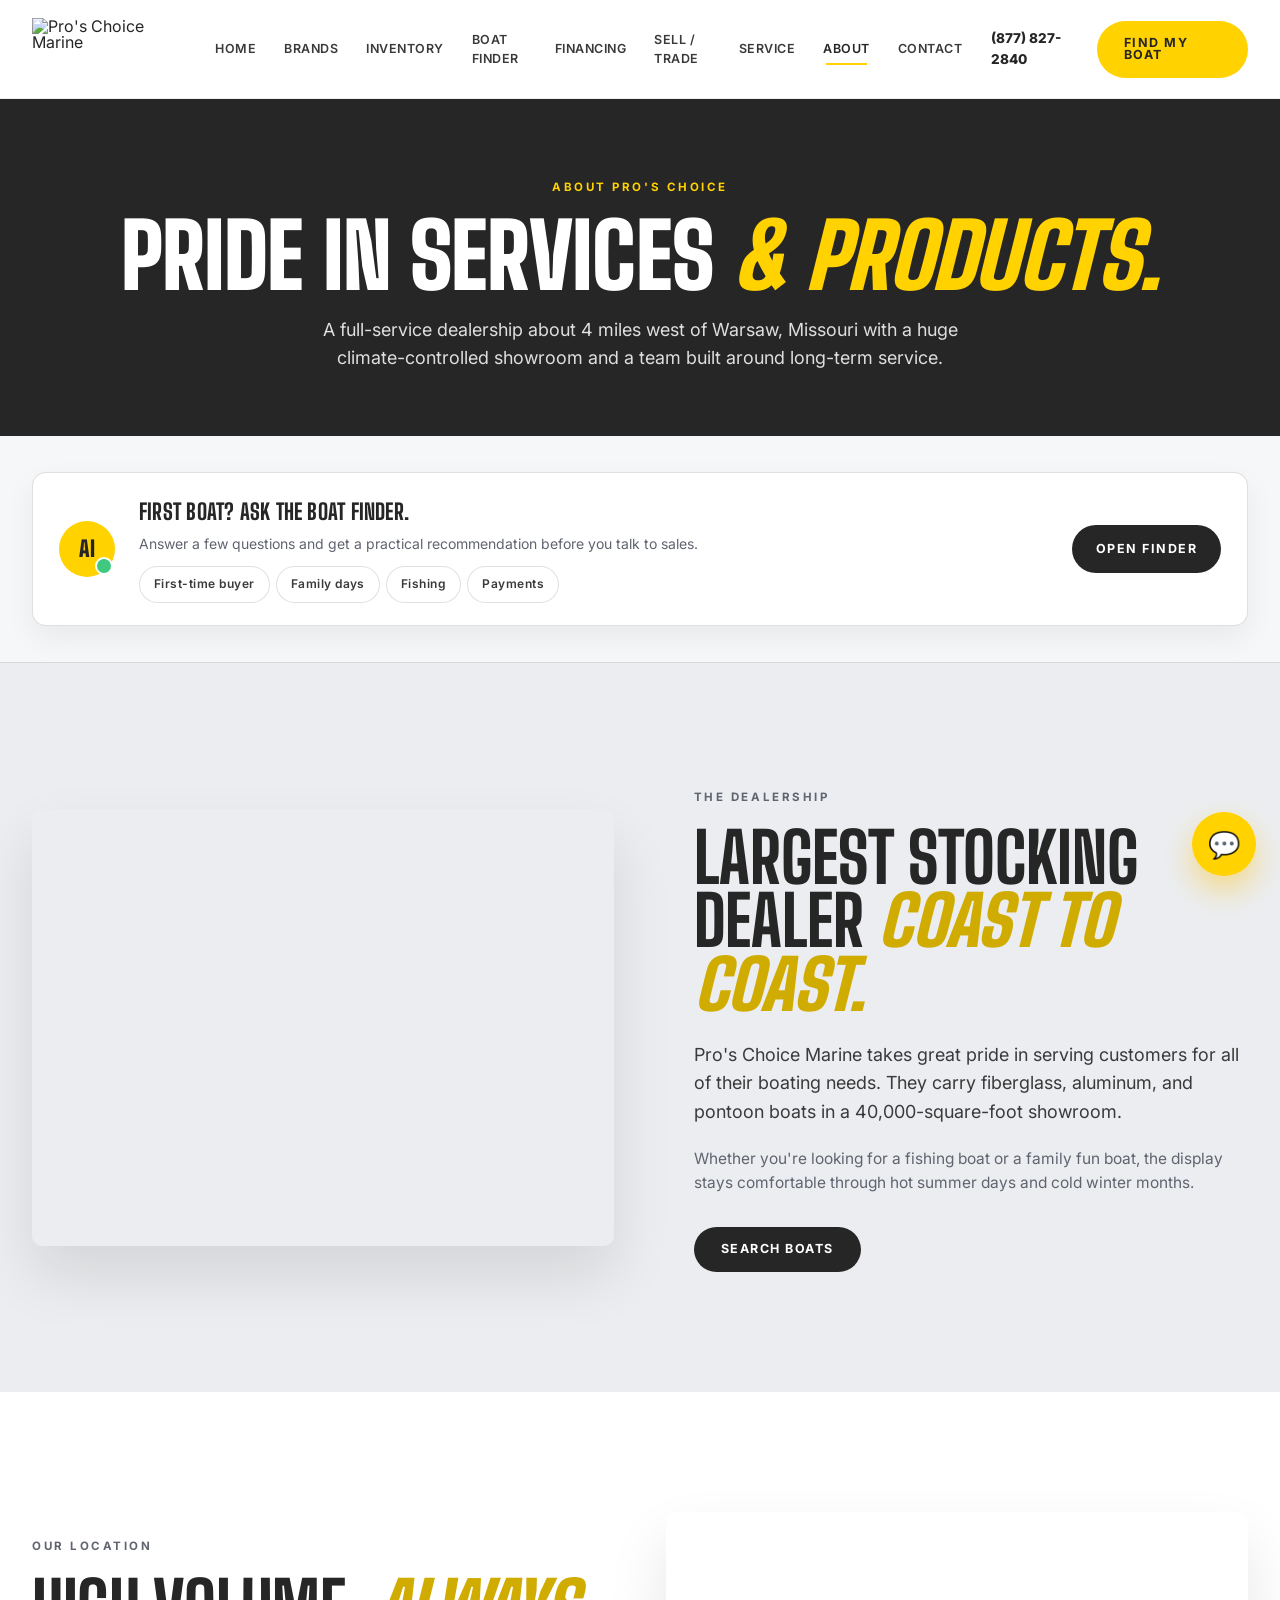
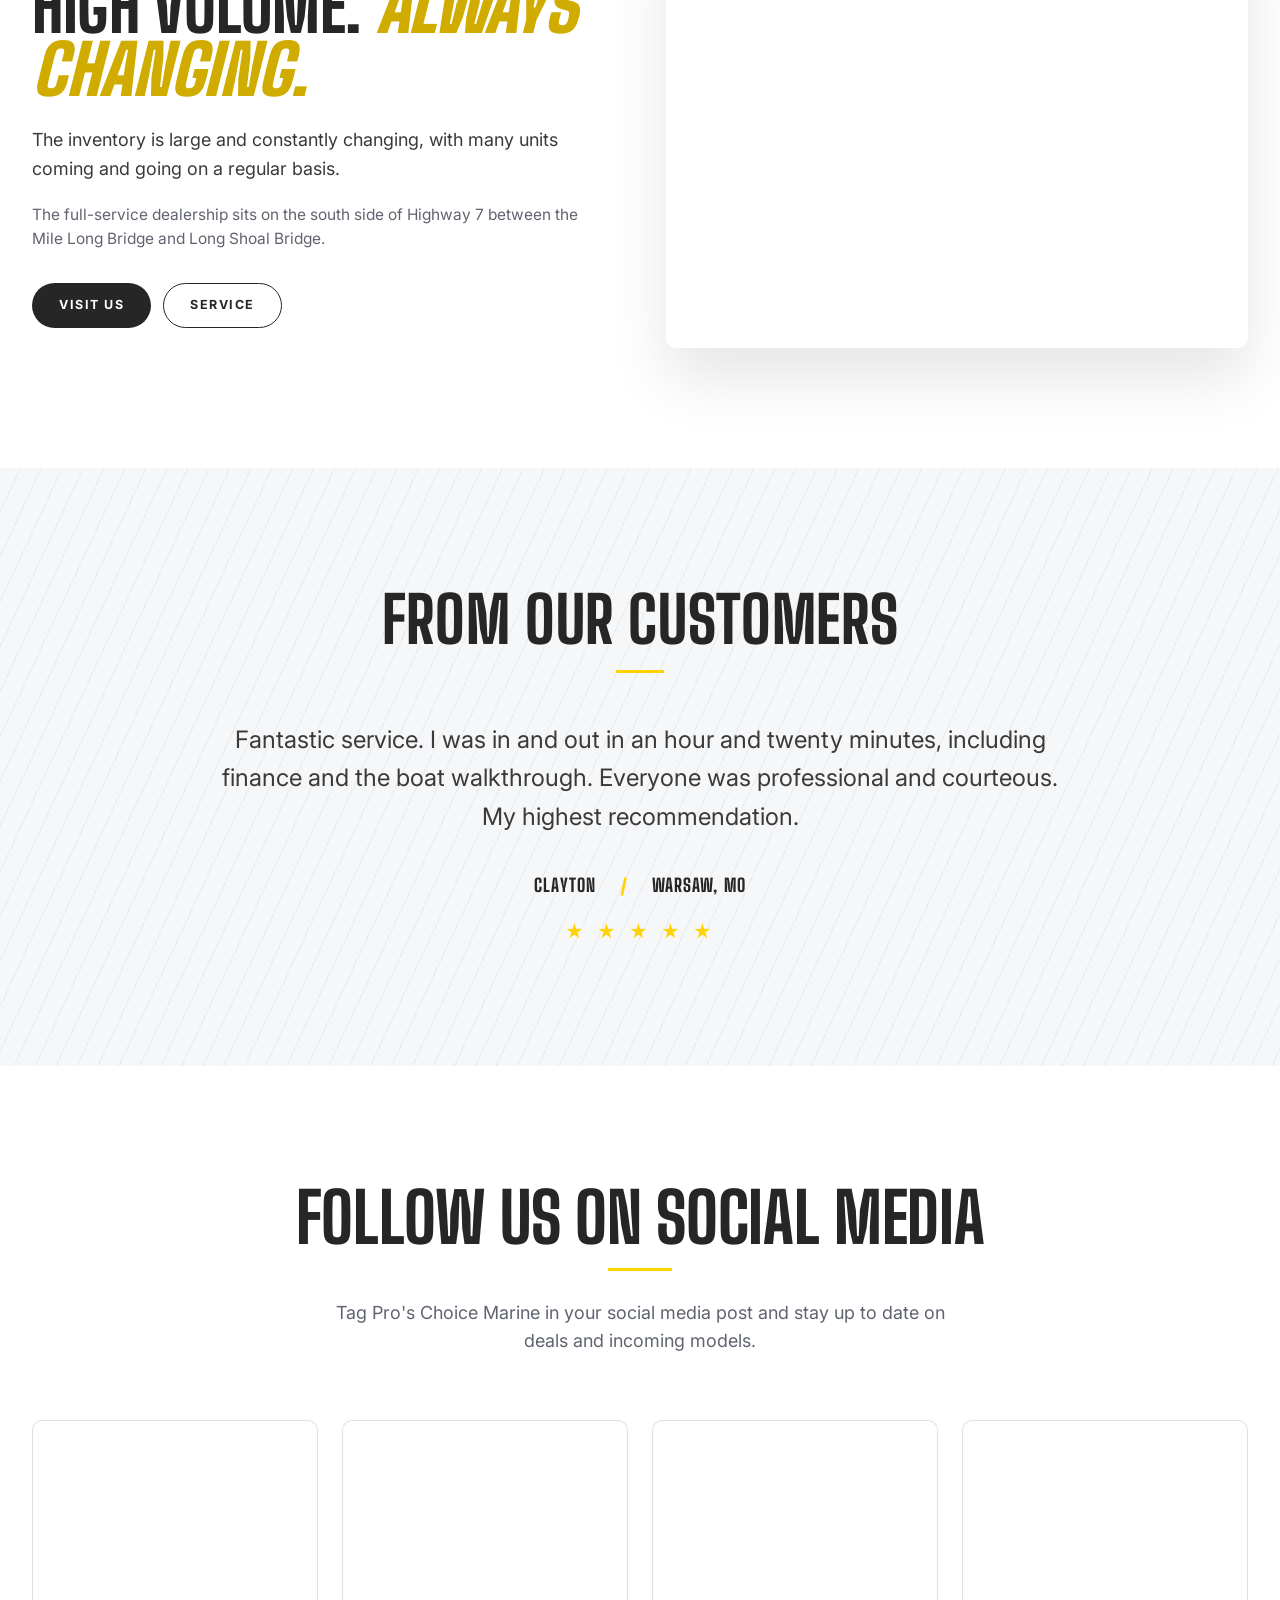
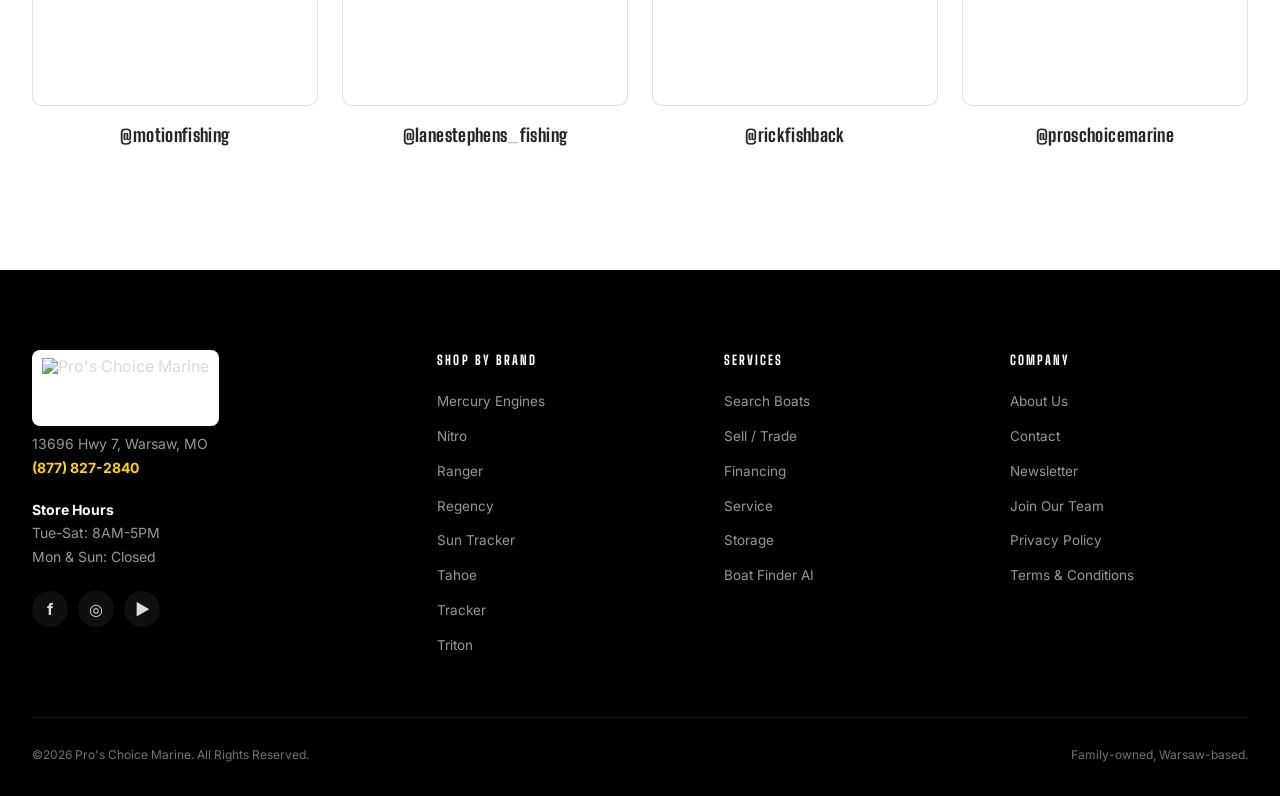
==== commit ddd15d11: "Link finder panel to full quiz" ====
--- a/about.html
+++ b/about.html
@@ -49,10 +49,10 @@
         <strong>First boat? Ask the Boat Finder.</strong>
         <span>Answer a few questions and get a practical recommendation before you talk to sales.</span>
         <div class="ask-chips">
-          <button data-chat="First-time buyer guide">First-time buyer</button>
-          <button data-chat="Best boat for family days">Family days</button>
-          <button data-chat="Best fishing boat">Fishing</button>
-          <button data-chat="Financing">Payments</button>
+          <a href="boat-finder.html">First-time buyer</a>
+          <a href="boat-finder.html?use=family">Family days</a>
+          <a href="boat-finder.html?use=fishing">Fishing</a>
+          <a href="financing.html">Payments</a>
         </div>
       </div>
       <a href="boat-finder.html" class="ask-cta">Open Finder</a>
--- a/styles.css
+++ b/styles.css
@@ -201,11 +201,11 @@
 .ask-body strong{display:block;font-family:var(--display);font-size:22px;font-weight:800;letter-spacing:.01em;color:var(--ink);text-transform:uppercase;margin-bottom:4px}
 .ask-body > span{display:block;font-size:14px;color:var(--mute);margin-bottom:12px}
 .ask-chips{display:flex;flex-wrap:wrap;gap:6px}
-.ask-chips button{
+.ask-chips a,.ask-chips button{
   padding:8px 14px;border-radius:999px;background:var(--bg);border:1px solid var(--line);
   font-size:12px;font-weight:600;color:var(--ink-2);transition:all .15s;letter-spacing:.04em;
 }
-.ask-chips button:hover{background:var(--ink);color:var(--accent);border-color:var(--ink)}
+.ask-chips a:hover,.ask-chips button:hover{background:var(--ink);color:var(--accent);border-color:var(--ink)}
 .ask-cta{
   background:var(--ink);color:#fff;padding:14px 24px;border-radius:999px;
   font-size:12.5px;font-weight:700;letter-spacing:.12em;text-transform:uppercase;
@@ -338,6 +338,13 @@
 
 /* ============== INVENTORY ============== */
 .filter-bar{display:flex;flex-wrap:wrap;gap:8px;margin-bottom:40px}
+.inventory-summary{
+  display:none;margin:-16px 0 34px;padding:18px 22px;border-radius:10px;
+  background:#fff;border:1px solid var(--line);color:var(--ink-2);
+}
+.inventory-summary.show{display:block}
+.inventory-summary strong{display:block;font-family:var(--display);font-size:24px;font-weight:800;text-transform:uppercase;letter-spacing:.02em;color:var(--ink);margin-bottom:4px}
+.inventory-summary span{font-size:13.5px;color:var(--mute)}
 .chip{
   padding:10px 18px;border-radius:999px;font-size:12px;font-weight:700;letter-spacing:.08em;text-transform:uppercase;
   background:var(--bg-2);border:1px solid var(--line);color:var(--ink-2);
@@ -396,6 +403,9 @@
 }
 .form-grid input:focus, .form-grid select:focus{outline:none;border-color:var(--ink)}
 .form-grid .full{grid-column:1 / -1}
+.form-note{margin-top:8px;font-size:12.5px;color:var(--mute);line-height:1.45}
+.form-error{display:none;margin-top:14px;padding:12px 14px;border-radius:6px;background:#fff4d6;border:1px solid var(--accent);color:#5a4300;font-size:13.5px;font-weight:700}
+.form-error.show{display:block}
 .trade-result{display:none;margin-top:22px;padding:26px;background:var(--accent-soft);border:1px solid var(--accent);border-radius:8px}
 .trade-result.show{display:block;animation:fade .4s ease}
 .trade-result .range{font-family:var(--display);font-size:46px;font-weight:900;letter-spacing:-.01em;line-height:1;margin:6px 0 10px}
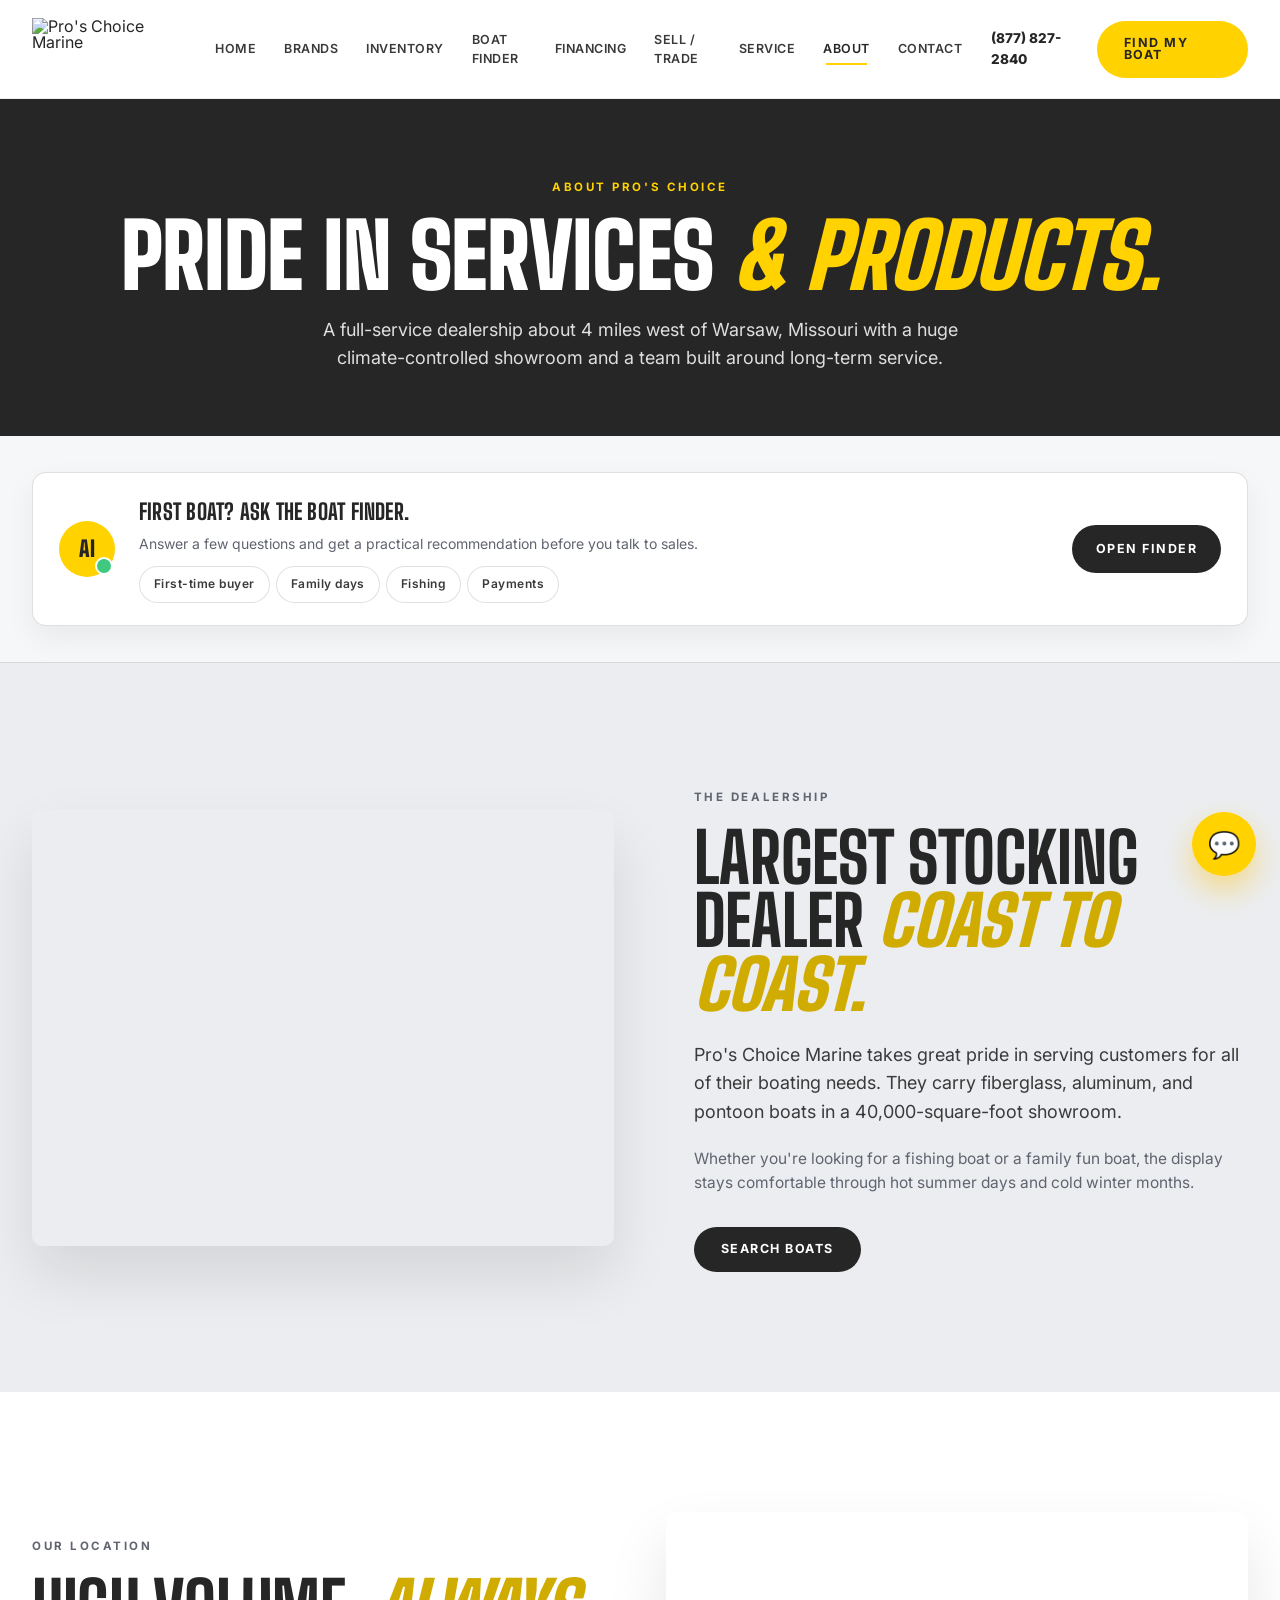
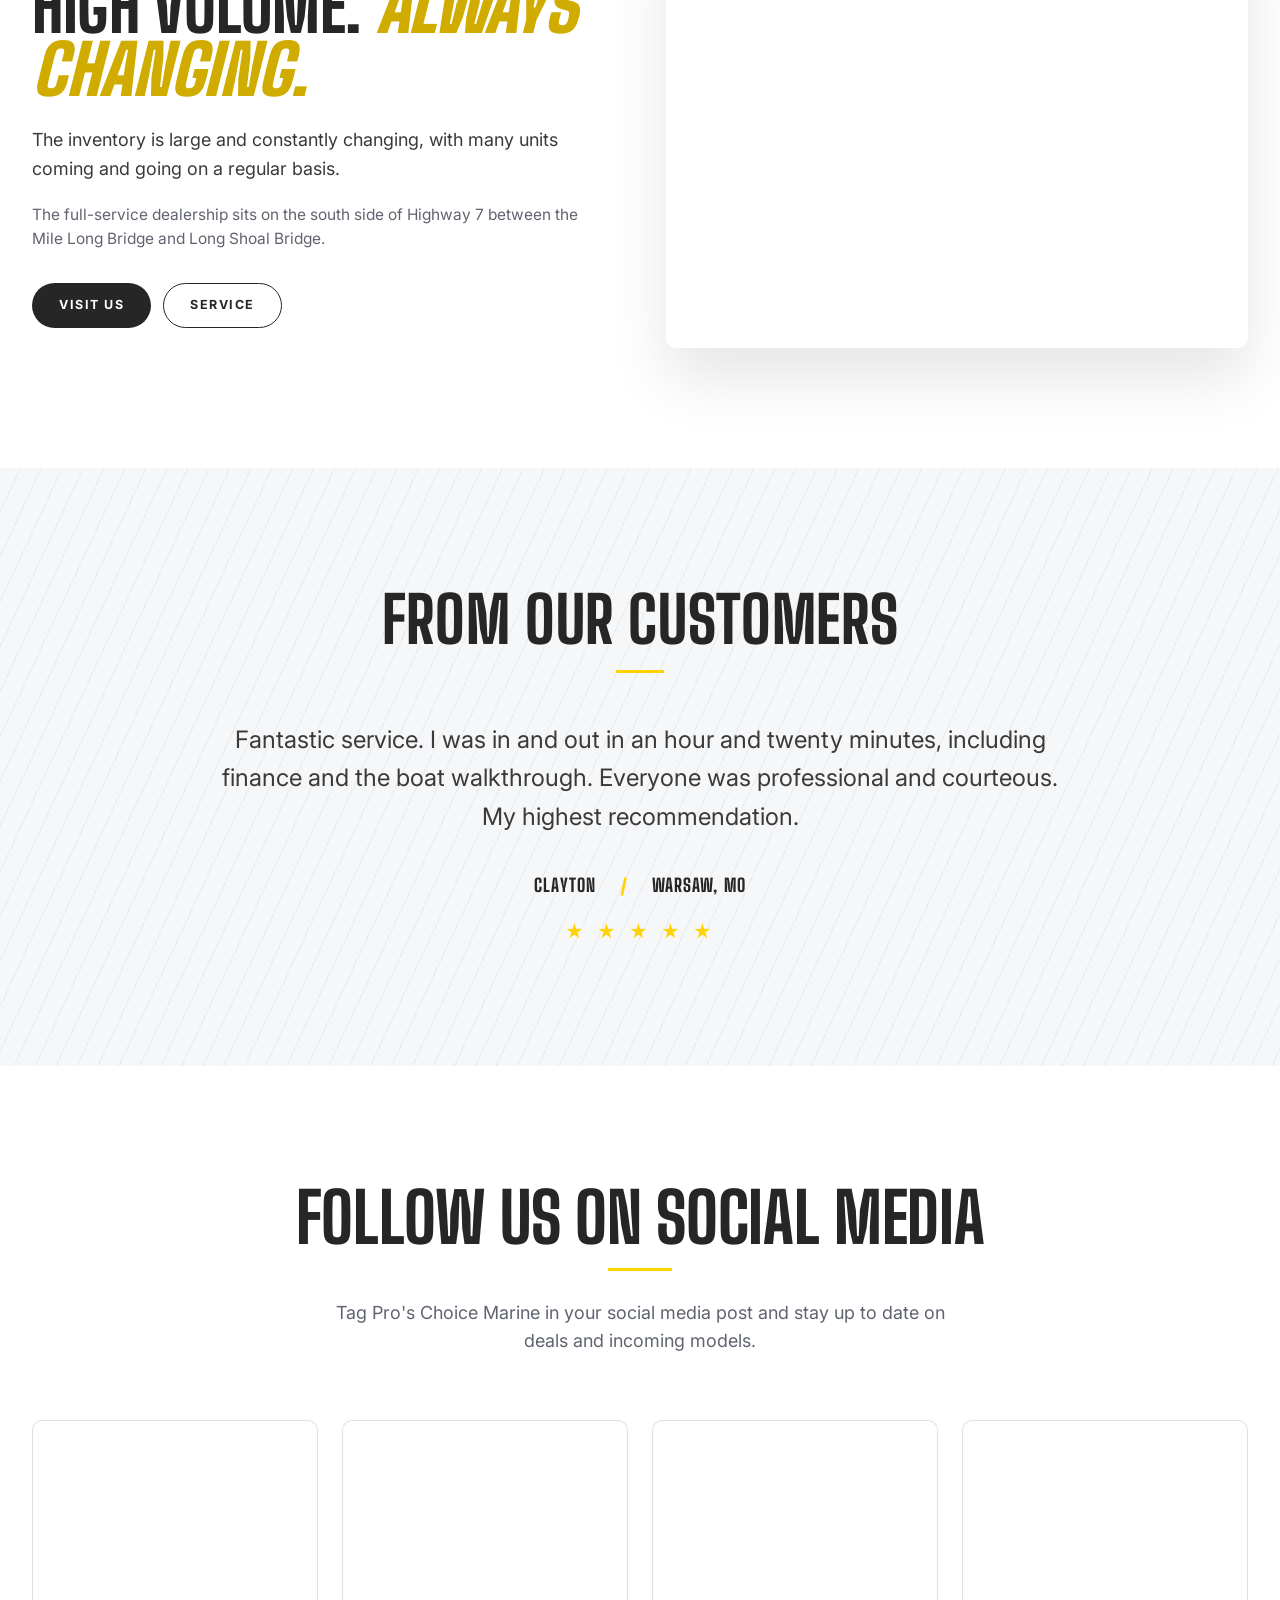
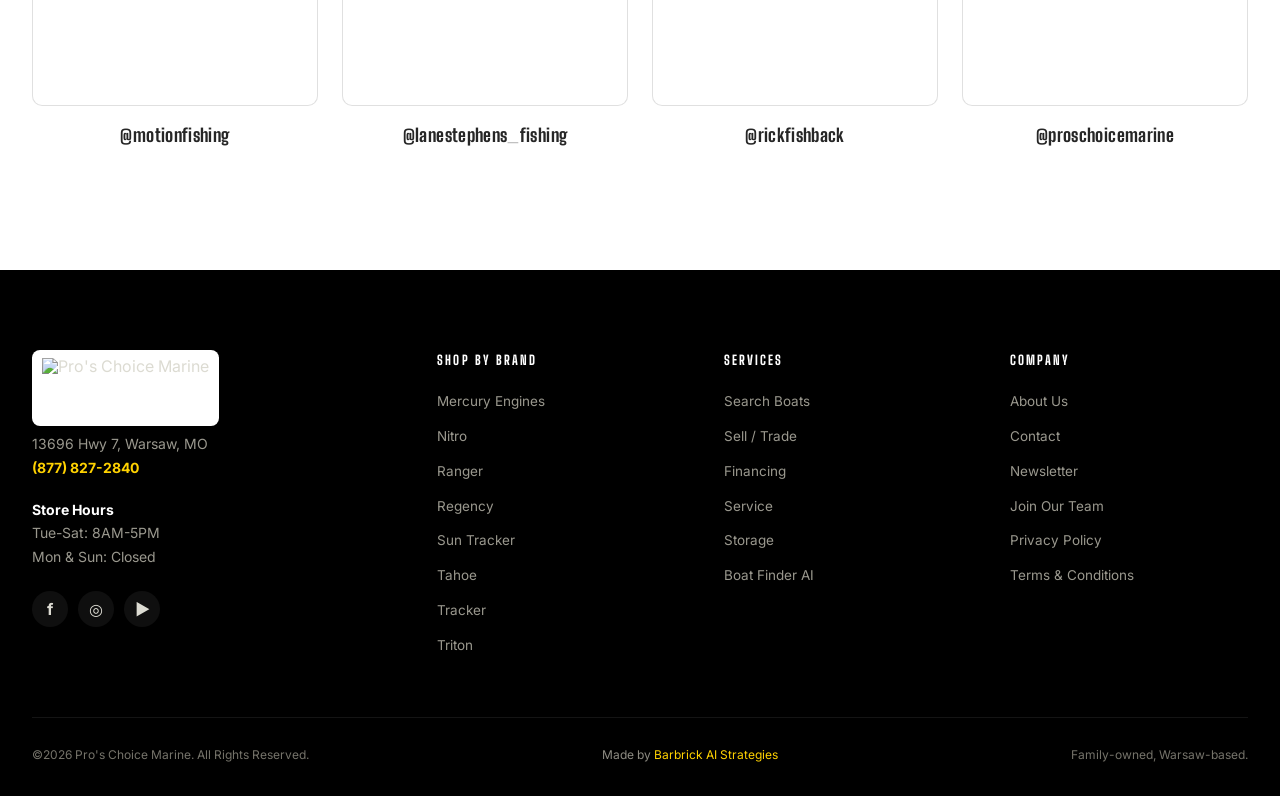
==== commit 61f57b16: "Add Barbrick footer credit" ====
--- a/about.html
+++ b/about.html
@@ -129,6 +129,7 @@
     </div>
     <div class="footer-bot">
       <div>©2026 Pro's Choice Marine. All Rights Reserved.</div>
+      <div class="footer-credit">Made by <a href="https://barbrickai.com" target="_blank" rel="noopener">Barbrick AI Strategies</a></div>
       <div>Family-owned, Warsaw-based.</div>
     </div>
   </div>
--- a/styles.css
+++ b/styles.css
@@ -506,7 +506,9 @@
   display:flex;justify-content:space-between;align-items:center;flex-wrap:wrap;gap:14px;
   font-size:12px;color:#75736a;
 }
+.footer-credit{color:#8d8b82}
 .footer-bot a{color:var(--accent)}
+.footer-bot a:hover{color:#fff}
 .social{display:flex;gap:10px}
 .social a{width:36px;height:36px;border-radius:50%;background:rgba(255,255,255,.06);display:flex;align-items:center;justify-content:center;transition:all .15s;color:#dcdbd2;font-weight:700}
 .social a:hover{background:var(--accent);color:#000}
